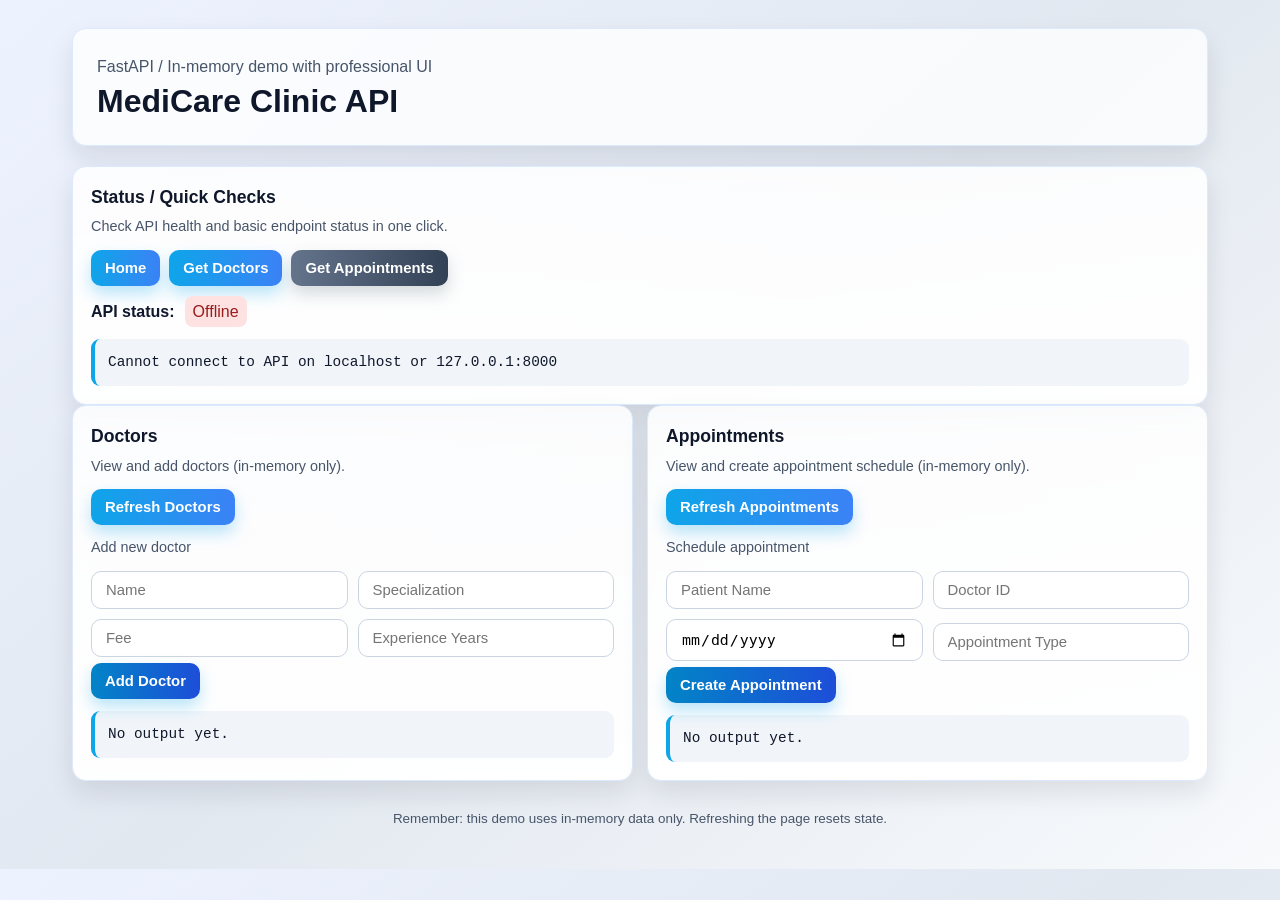
==== frontend/index.html @ 43a15f48 "Initial commit" ====
﻿<!DOCTYPE html>
<html lang="en">
<head>
    <meta charset="UTF-8">
    <meta name="viewport" content="width=device-width, initial-scale=1.0">
    <title>MediCare Clinic - Professional UI</title>
    <link rel="stylesheet" href="style.css">
</head>
<body>
    <div class="page">
        <header>
            <p class="subtitle">FastAPI / In-memory demo with professional UI</p>
            <h1 class="title">MediCare Clinic API</h1>
        </header>

        <section class="card">
            <p class="section-title">Status / Quick Checks</p>
            <p class="section-subtitle">Check API health and basic endpoint status in one click.</p>
            <div class="row">
                <button onclick="getHome()">Home</button>
                <button onclick="getDoctors()">Get Doctors</button>
                <button class="secondary" onclick="getAppointments()">Get Appointments</button>
            </div>
            <div class="row" style="gap:10px; margin-top:10px; align-items:center;">
                <span style="font-weight:600">API status:</span>
                <span id="apiStatus" style="padding:4px 8px; border-radius:8px; background:#fde047; color:#1f2937;">Unknown</span>
            </div>
            <div id="statusOutput" class="output">No output yet.</div>
        </section>

        <div class="grid">
            <div class="card">
                <p class="section-title">Doctors</p>
                <p class="section-subtitle">View and add doctors (in-memory only).</p>

                <div class="row">
                    <button onclick="getDoctors()">Refresh Doctors</button>
                </div>

                <section style="margin-top: 12px;">
                    <p class="section-subtitle">Add new doctor</p>
                    <div class="form-grid">
                        <input id="docName" type="text" placeholder="Name" required>
                        <input id="docSpec" type="text" placeholder="Specialization" required>
                        <input id="docFee" type="number" min="0" placeholder="Fee" required>
                        <input id="docExp" type="number" min="0" placeholder="Experience Years" required>
                    </div>
                    <button class="small-btn" onclick="addDoctor()">Add Doctor</button>
                </section>

                <div id="doctorsOutput" class="output">No output yet.</div>
            </div>

            <div class="card">
                <p class="section-title">Appointments</p>
                <p class="section-subtitle">View and create appointment schedule (in-memory only).</p>

                <div class="row">
                    <button onclick="getAppointments()">Refresh Appointments</button>
                </div>

                <section style="margin-top: 12px;">
                    <p class="section-subtitle">Schedule appointment</p>
                    <div class="form-grid">
                        <input id="apptPatient" type="text" placeholder="Patient Name" required>
                        <input id="apptDocId" type="number" min="1" placeholder="Doctor ID" required>
                        <input id="apptDate" type="date" required>
                        <input id="apptType" type="text" placeholder="Appointment Type" required>
                    </div>
                    <button class="small-btn" onclick="createAppointment()">Create Appointment</button>
                </section>

                <div id="appointmentsOutput" class="output">No output yet.</div>
            </div>
        </div>

        <footer class="footer">Remember: this demo uses in-memory data only. Refreshing the page resets state.</footer>
    </div>

    <script>
        const hosts = ['127.0.0.1', 'localhost'];
        const port = 8000;
        let baseUrl = `http://${hosts[0]}:${port}`;

        async function parseResponse(res) {
            const raw = await res.text();
            let data;

            try {
                data = raw ? JSON.parse(raw) : null;
            } catch {
                data = raw;
            }

            if (!res.ok) {
                const message =
                    (data && typeof data === 'object' && (data.detail || data.message)) ||
                    `Request failed with status ${res.status}`;
                throw new Error(typeof message === 'string' ? message : JSON.stringify(message));
            }

            return data;
        }

        function setApiStatus(isOk) {
            const statusEl = document.getElementById('apiStatus');
            if (!statusEl) return;
            statusEl.textContent = isOk ? 'Online' : 'Offline';
            statusEl.style.background = isOk ? '#dcfce7' : '#fee2e2';
            statusEl.style.color = isOk ? '#166534' : '#991b1b';
        }

        async function setStatus(text) {
            document.getElementById('statusOutput').textContent = text;
        }

        async function chooseBaseUrl() {
            for (const host of hosts) {
                const testUrl = `http://${host}:${port}/`;
                try {
                    const resp = await fetch(testUrl, {method:'GET'});
                    if (resp.ok) {
                        baseUrl = testUrl.slice(0, -1);
                        return true;
                    }
                } catch {
                    // try next host
                }
            }
            return false;
        }

        async function getHome() {
            try {
                const res = await fetch(`${baseUrl}/`);
                const data = await parseResponse(res);
                setStatus('Home endpoint response:\n' + JSON.stringify(data, null, 2));
                setApiStatus(true);
            } catch (err) {
                setStatus('Failed to fetch /: ' + err.message);
                setApiStatus(false);
            }
        }

        async function getDoctors() {
            try {
                const res = await fetch(`${baseUrl}/doctors`);
                const data = await parseResponse(res);
                document.getElementById('doctorsOutput').textContent = JSON.stringify(data, null, 2);
                setStatus('Doctors fetched successfully. Count: ' + data.total);
            } catch (err) {
                document.getElementById('doctorsOutput').textContent = '';
                setStatus('Failed to fetch /doctors: ' + err.message);
            }
        }

        async function addDoctor() {
            const name = document.getElementById('docName').value;
            const specialization = document.getElementById('docSpec').value;
            const fee = Number(document.getElementById('docFee').value);
            const experience_years = Number(document.getElementById('docExp').value);

            if (!name || !specialization || Number.isNaN(fee) || Number.isNaN(experience_years)) {
                setStatus('All doctor fields are required.');
                return;
            }

            try {
                const res = await fetch(`${baseUrl}/doctors`, {
                    method: 'POST',
                    headers: { 'Content-Type': 'application/json' },
                    body: JSON.stringify({ name, specialization, fee, experience_years, is_available: true })
                });
                const data = await parseResponse(res);
                setStatus('Add doctor response:\n' + JSON.stringify(data, null, 2));
                getDoctors();
            } catch (err) {
                setStatus('Failed to add doctor: ' + err.message);
            }
        }

        async function getAppointments() {
            try {
                const res = await fetch(`${baseUrl}/appointments`);
                const data = await parseResponse(res);
                document.getElementById('appointmentsOutput').textContent = JSON.stringify(data, null, 2);
                setStatus('Appointments fetched successfully. Count: ' + data.total);
            } catch (err) {
                document.getElementById('appointmentsOutput').textContent = '';
                setStatus('Failed to fetch /appointments: ' + err.message);
            }
        }

        async function createAppointment() {
            const patient_name = document.getElementById('apptPatient').value;
            const doctor_id = Number(document.getElementById('apptDocId').value);
            const date = document.getElementById('apptDate').value;
            const appointment_type = document.getElementById('apptType').value;

            if (!patient_name || Number.isNaN(doctor_id) || !date || !appointment_type) {
                setStatus('All appointment fields are required.');
                return;
            }

            try {
                const res = await fetch(`${baseUrl}/appointments`, {
                    method: 'POST',
                    headers: { 'Content-Type': 'application/json' },
                    body: JSON.stringify({ patient_name, doctor_id, date, appointment_type })
                });
                const data = await parseResponse(res);
                setStatus('Create appointment response:\n' + JSON.stringify(data, null, 2));
                getAppointments();
            } catch (err) {
                setStatus('Failed to create appointment: ' + err.message);
            }
        }

        window.onload = async function () {
            const ok = await chooseBaseUrl();
            setApiStatus(ok);
            if (!ok) {
                setStatus('Cannot connect to API on localhost or 127.0.0.1:8000');
                return;
            }

            await getHome();
            await getDoctors();
            await getAppointments();
        }
    </script>
</body>
</html>
---- frontend/style.css ----
:root {
    --bg: #f5f7fb;
    --bg-dark: #15202b;
    --card: #ffffff;
    --text: #0f172a;
    --subtext: #475569;
    --primary: #0ea5e9;
    --primary-soft: rgba(14, 165, 233, 0.14);
    --border: #dbeafe;
    --danger: #ef4444;
    --success: #22c55e;
    --shadow: 0 12px 26px rgba(15, 23, 42, 0.1);
}

*, *::before, *::after { box-sizing: border-box; }

body {
    margin: 0;
    background: linear-gradient(140deg, #edf2ff 0%, #e2e8f0 50%, #f8fafc 100%);
    font-family: 'Inter', 'Segoe UI', Tahoma, Geneva, Verdana, sans-serif;
    color: var(--text);
    line-height: 1.45;
}

.page {
    max-width: 1180px;
    margin: 0 auto;
    padding: 28px 22px 40px;
}

header {
    background: #ffffffcc;
    border: 1px solid #dbeafe;
    border-radius: 14px;
    box-shadow: var(--shadow);
    padding: 20px 24px;
    margin-bottom: 20px;
}

.title {
    margin: 0;
    font-size: 2rem;
    font-weight: 800;
}

.subtitle {
    margin: 6px 0 0;
    color: var(--subtext);
    font-size: 1rem;
}

.grid {
    display: grid;
    grid-template-columns: repeat(auto-fit, minmax(340px, 1fr));
    gap: 14px;
}

.card {
    background: linear-gradient(180deg, rgba(255,255,255,0.88), rgba(255,255,255,0.98));
    border: 1px solid #dbeafe;
    border-radius: 14px;
    padding: 18px;
    box-shadow: var(--shadow);
    transition: transform 0.2s ease, box-shadow 0.2s ease;
}

.card:hover { transform: translateY(-2px); box-shadow: 0 14px 34px rgba(15, 23, 42, 0.16); }

.section-title {
    margin: 0;
    font-size: 1.1rem;
    font-weight: 700;
    color: #0f172a;
}

.section-subtitle {
    margin: 6px 0 13px;
    color: var(--subtext);
    font-size: 0.9rem;
}

.row {
    display: flex;
    gap: 9px;
    flex-wrap: wrap;
    align-items: center;
    margin-bottom: 10px;
}

button, input[type=text], input[type=number], input[type=date] {
    border: 1px solid #cbd5e1;
    border-radius: 10px;
    padding: 10px 14px;
    font-size: 0.93rem;
    outline: none;
}

button {
    cursor: pointer;
    color: #fff;
    background: linear-gradient(90deg, #0ea5e9, #3b82f6);
    border: none;
    font-weight: 700;
    transition: transform 0.15s ease, box-shadow 0.15s ease;
    box-shadow: 0 8px 16px rgba(14, 165, 233, 0.28);
}

button:hover { transform: translateY(-1px); box-shadow: 0 10px 20px rgba(14, 165, 233, 0.33); }

button.secondary {
    background: linear-gradient(90deg, #64748b, #334155);
    box-shadow: 0 8px 16px rgba(99, 115, 129, 0.25);
}

.small-btn {
    background: linear-gradient(90deg, #0284c7, #1d4ed8);
    margin-top: 6px;
}

.output {
    margin-top: 12px;
    background: #f1f5f9;
    border-left: 4px solid var(--primary);
    padding: 13px;
    border-radius: 9px;
    white-space: pre-wrap;
    max-height: 270px;
    overflow: auto;
    font-family: 'Fira Code', Consolas, 'Courier New', monospace;
    font-size: 0.9rem;
}

.form-grid {
    display: grid;
    grid-template-columns: 1fr 1fr;
    gap: 10px;
    align-items: end;
}

.info-chip {
    display: inline-flex;
    align-items: center;
    gap: 6px;
    padding: 6px 10px;
    border-radius: 999px;
    background: var(--primary-soft);
    color: #1065a0;
    font-weight: 600;
    font-size: 0.84rem;
}

.footer {
    margin-top: 28px;
    color: var(--subtext);
    font-size: 0.84rem;
    text-align: center;
}

@media (max-width: 740px) {
    .form-grid { grid-template-columns: 1fr; }
    .page { padding: 18px 16px 32px; }
}
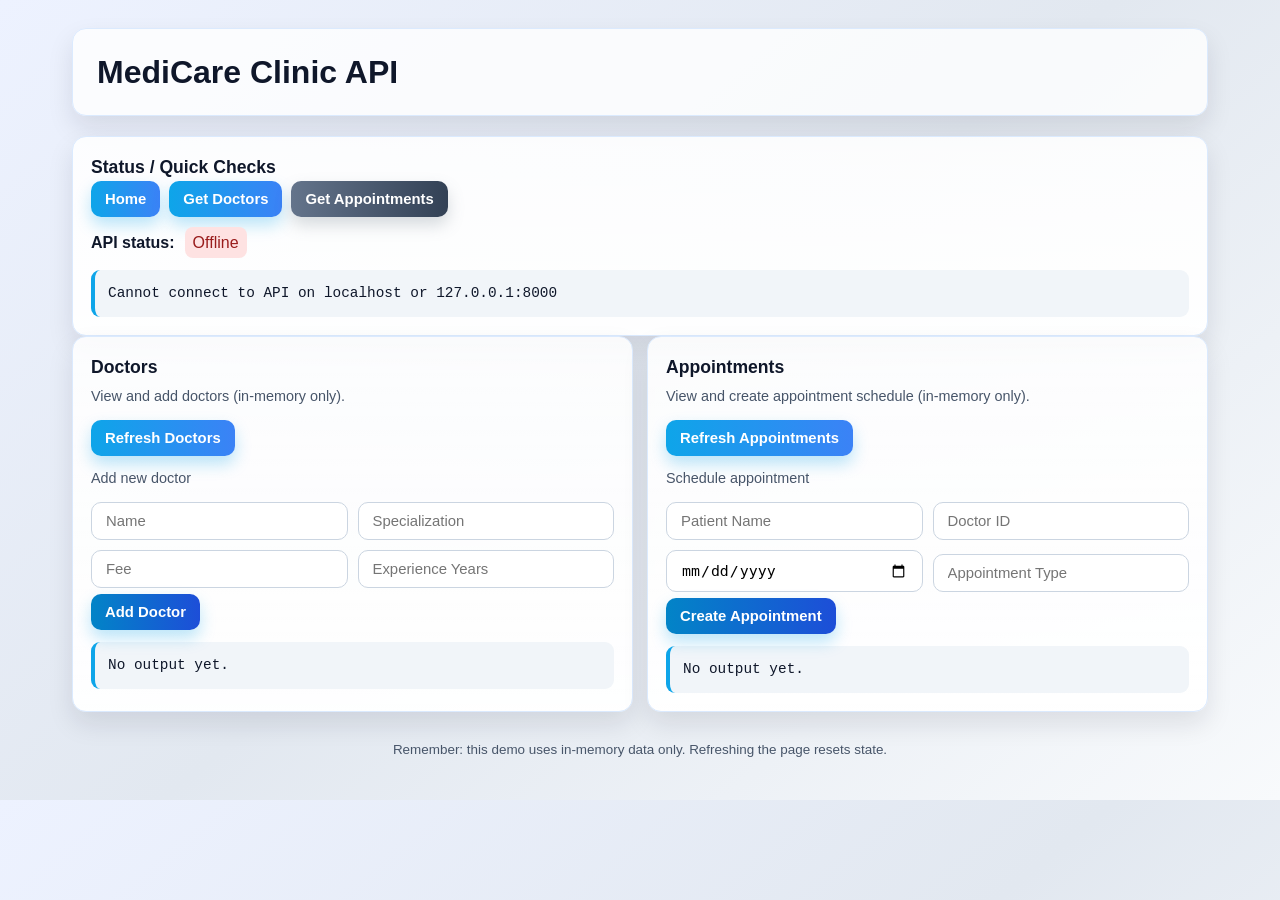
==== commit 8f8263dd: "Update README and simplify UI text" ====
--- a/frontend/index.html
+++ b/frontend/index.html
@@ -9,13 +9,11 @@
 <body>
     <div class="page">
         <header>
-            <p class="subtitle">FastAPI / In-memory demo with professional UI</p>
             <h1 class="title">MediCare Clinic API</h1>
         </header>
 
         <section class="card">
             <p class="section-title">Status / Quick Checks</p>
-            <p class="section-subtitle">Check API health and basic endpoint status in one click.</p>
             <div class="row">
                 <button onclick="getHome()">Home</button>
                 <button onclick="getDoctors()">Get Doctors</button>
